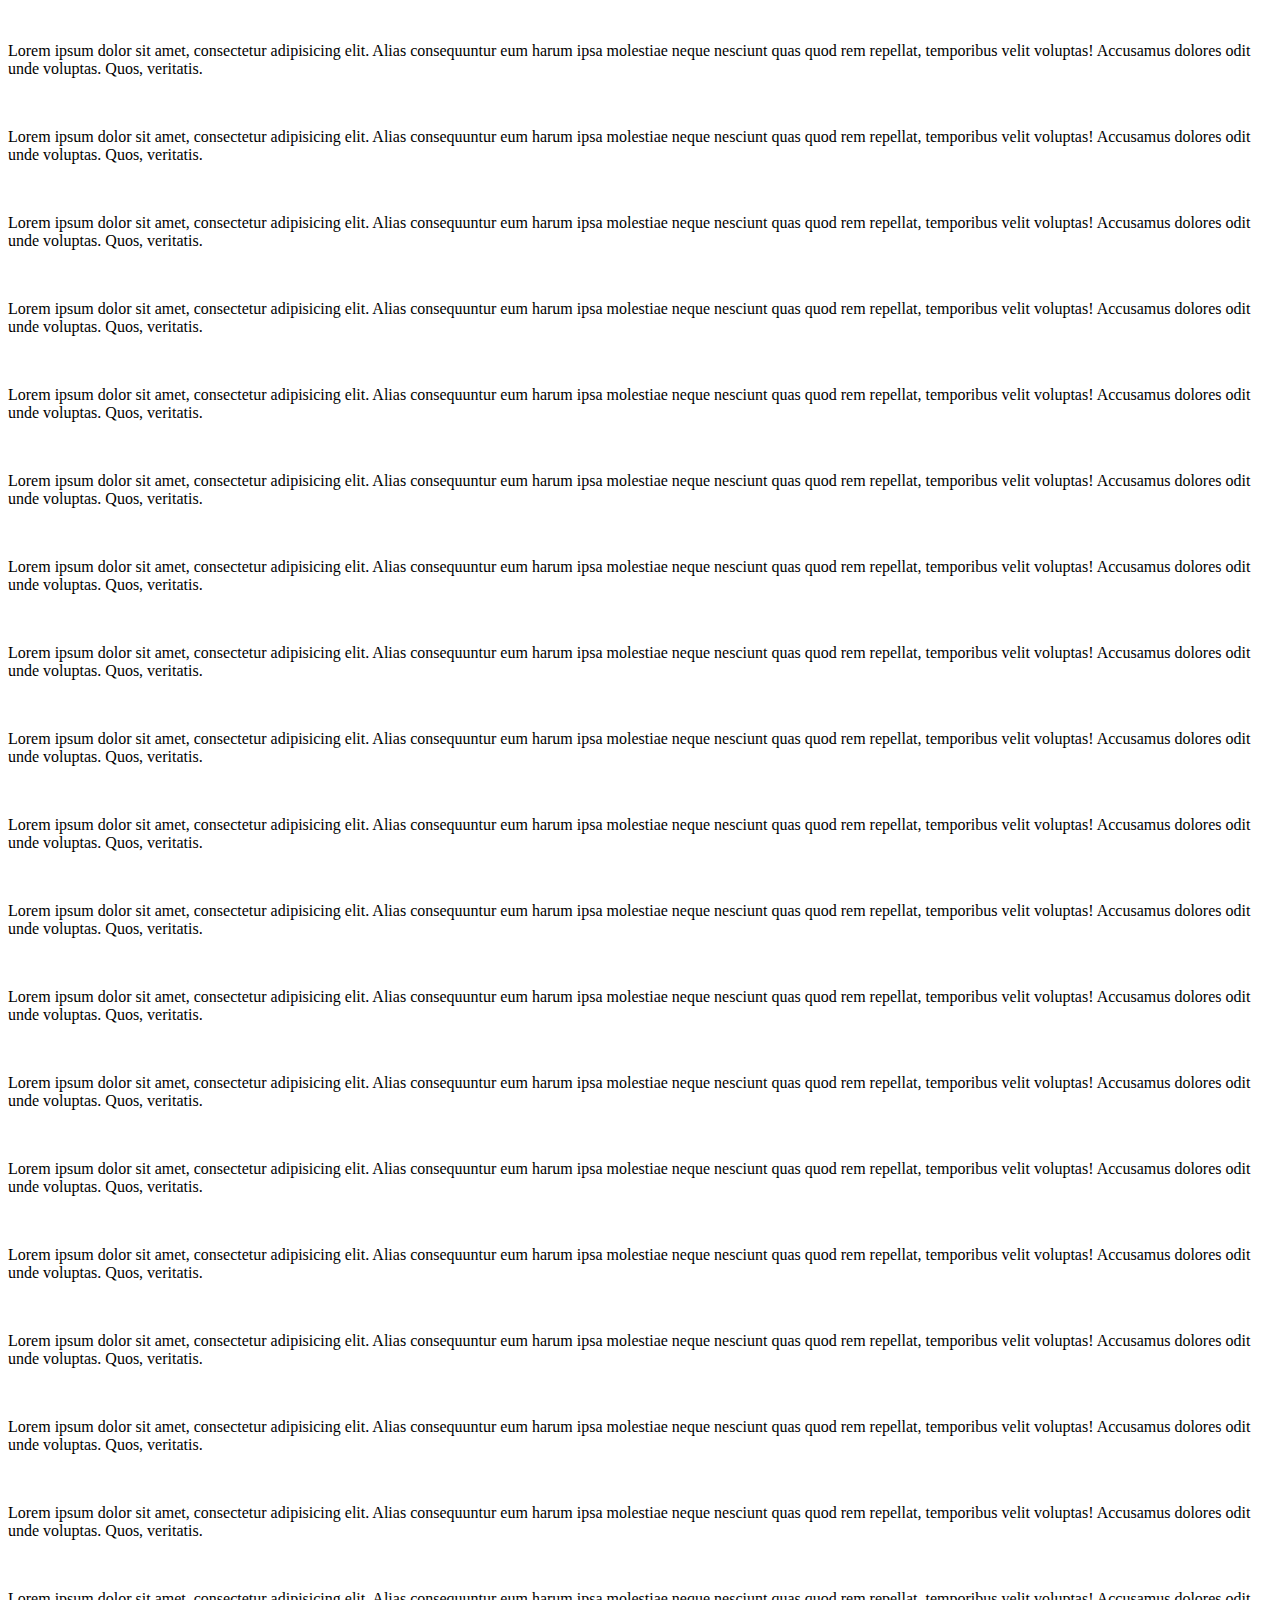
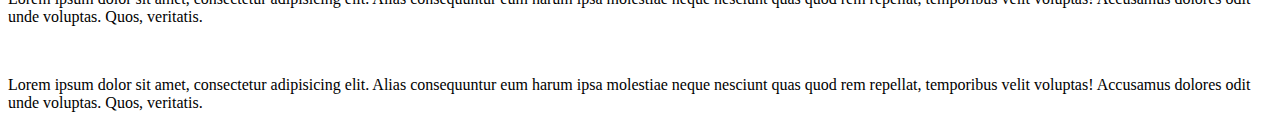
==== src/main/webapp/index.html @ 8888f62d "add images" ====
<!DOCTYPE html>
<html>
<head lang="es">
    <meta charset="UTF-8">
    <title>Getting Started</title>
</head>
<body>

<div class="container">
    <img src="images/image1.jpg" alt=""/>
    <p class="name"></p>
    <p class="description">Lorem ipsum dolor sit amet, consectetur adipisicing elit. Alias consequuntur eum harum ipsa molestiae neque nesciunt quas quod rem repellat, temporibus velit voluptas! Accusamus dolores odit unde voluptas. Quos, veritatis.</p>
</div>
<div class="container">
    <img src="images/image2.jpg" alt=""/>
    <p class="name"></p>
    <p class="description">Lorem ipsum dolor sit amet, consectetur adipisicing elit. Alias consequuntur eum harum ipsa molestiae neque nesciunt quas quod rem repellat, temporibus velit voluptas! Accusamus dolores odit unde voluptas. Quos, veritatis.</p>
</div>
<div class="container">
    <img src="images/image3.jpg" alt=""/>
    <p class="name"></p>
    <p class="description">Lorem ipsum dolor sit amet, consectetur adipisicing elit. Alias consequuntur eum harum ipsa molestiae neque nesciunt quas quod rem repellat, temporibus velit voluptas! Accusamus dolores odit unde voluptas. Quos, veritatis.</p>
</div>
<div class="container">
    <img src="images/image4.jpg" alt=""/>
    <p class="name"></p>
    <p class="description">Lorem ipsum dolor sit amet, consectetur adipisicing elit. Alias consequuntur eum harum ipsa molestiae neque nesciunt quas quod rem repellat, temporibus velit voluptas! Accusamus dolores odit unde voluptas. Quos, veritatis.</p>
</div>
<div class="container">
    <img src="images/image5.jpg" alt=""/>
    <p class="name"></p>
    <p class="description">Lorem ipsum dolor sit amet, consectetur adipisicing elit. Alias consequuntur eum harum ipsa molestiae neque nesciunt quas quod rem repellat, temporibus velit voluptas! Accusamus dolores odit unde voluptas. Quos, veritatis.</p>
</div>
<div class="container">
    <img src="images/image6.jpg" alt=""/>
    <p class="name"></p>
    <p class="description">Lorem ipsum dolor sit amet, consectetur adipisicing elit. Alias consequuntur eum harum ipsa molestiae neque nesciunt quas quod rem repellat, temporibus velit voluptas! Accusamus dolores odit unde voluptas. Quos, veritatis.</p>
</div>
<div class="container">
    <img src="images/image7.jpg" alt=""/>
    <p class="name"></p>
    <p class="description">Lorem ipsum dolor sit amet, consectetur adipisicing elit. Alias consequuntur eum harum ipsa molestiae neque nesciunt quas quod rem repellat, temporibus velit voluptas! Accusamus dolores odit unde voluptas. Quos, veritatis.</p>
</div>
<div class="container">
    <img src="images/image8.jpg" alt=""/>
    <p class="name"></p>
    <p class="description">Lorem ipsum dolor sit amet, consectetur adipisicing elit. Alias consequuntur eum harum ipsa molestiae neque nesciunt quas quod rem repellat, temporibus velit voluptas! Accusamus dolores odit unde voluptas. Quos, veritatis.</p>
</div>
<div class="container">
    <img src="images/image9.jpg" alt=""/>
    <p class="name"></p>
    <p class="description">Lorem ipsum dolor sit amet, consectetur adipisicing elit. Alias consequuntur eum harum ipsa molestiae neque nesciunt quas quod rem repellat, temporibus velit voluptas! Accusamus dolores odit unde voluptas. Quos, veritatis.</p>
</div>
<div class="container">
    <img src="images/image10.jpg" alt=""/>
    <p class="name"></p>
    <p class="description">Lorem ipsum dolor sit amet, consectetur adipisicing elit. Alias consequuntur eum harum ipsa molestiae neque nesciunt quas quod rem repellat, temporibus velit voluptas! Accusamus dolores odit unde voluptas. Quos, veritatis.</p>
</div>
<div class="container">
    <img src="images/image11.jpg" alt=""/>
    <p class="name"></p>
    <p class="description">Lorem ipsum dolor sit amet, consectetur adipisicing elit. Alias consequuntur eum harum ipsa molestiae neque nesciunt quas quod rem repellat, temporibus velit voluptas! Accusamus dolores odit unde voluptas. Quos, veritatis.</p>
</div>
<div class="container">
    <img src="images/image12.jpg" alt=""/>
    <p class="name"></p>
    <p class="description">Lorem ipsum dolor sit amet, consectetur adipisicing elit. Alias consequuntur eum harum ipsa molestiae neque nesciunt quas quod rem repellat, temporibus velit voluptas! Accusamus dolores odit unde voluptas. Quos, veritatis.</p>
</div>
<div class="container">
    <img src="images/image13.jpg" alt=""/>
    <p class="name"></p>
    <p class="description">Lorem ipsum dolor sit amet, consectetur adipisicing elit. Alias consequuntur eum harum ipsa molestiae neque nesciunt quas quod rem repellat, temporibus velit voluptas! Accusamus dolores odit unde voluptas. Quos, veritatis.</p>
</div>
<div class="container">
    <img src="images/image14.jpg" alt=""/>
    <p class="name"></p>
    <p class="description">Lorem ipsum dolor sit amet, consectetur adipisicing elit. Alias consequuntur eum harum ipsa molestiae neque nesciunt quas quod rem repellat, temporibus velit voluptas! Accusamus dolores odit unde voluptas. Quos, veritatis.</p>
</div>
<div class="container">
    <img src="images/image15.jpg" alt=""/>
    <p class="name"></p>
    <p class="description">Lorem ipsum dolor sit amet, consectetur adipisicing elit. Alias consequuntur eum harum ipsa molestiae neque nesciunt quas quod rem repellat, temporibus velit voluptas! Accusamus dolores odit unde voluptas. Quos, veritatis.</p>
</div>
<div class="container">
    <img src="images/image16.jpg" alt=""/>
    <p class="name"></p>
    <p class="description">Lorem ipsum dolor sit amet, consectetur adipisicing elit. Alias consequuntur eum harum ipsa molestiae neque nesciunt quas quod rem repellat, temporibus velit voluptas! Accusamus dolores odit unde voluptas. Quos, veritatis.</p>
</div>
<div class="container">
    <img src="images/image17.jpg" alt=""/>
    <p class="name"></p>
    <p class="description">Lorem ipsum dolor sit amet, consectetur adipisicing elit. Alias consequuntur eum harum ipsa molestiae neque nesciunt quas quod rem repellat, temporibus velit voluptas! Accusamus dolores odit unde voluptas. Quos, veritatis.</p>
</div>
<div class="container">
    <img src="images/image18.jpg" alt=""/>
    <p class="name"></p>
    <p class="description">Lorem ipsum dolor sit amet, consectetur adipisicing elit. Alias consequuntur eum harum ipsa molestiae neque nesciunt quas quod rem repellat, temporibus velit voluptas! Accusamus dolores odit unde voluptas. Quos, veritatis.</p>
</div>
<div class="container">
    <img src="images/image19.jpg" alt=""/>
    <p class="name"></p>
    <p class="description">Lorem ipsum dolor sit amet, consectetur adipisicing elit. Alias consequuntur eum harum ipsa molestiae neque nesciunt quas quod rem repellat, temporibus velit voluptas! Accusamus dolores odit unde voluptas. Quos, veritatis.</p>
</div>
<div class="container">
    <img src="images/image20.jpg" alt=""/>
    <p class="name"></p>
    <p class="description">Lorem ipsum dolor sit amet, consectetur adipisicing elit. Alias consequuntur eum harum ipsa molestiae neque nesciunt quas quod rem repellat, temporibus velit voluptas! Accusamus dolores odit unde voluptas. Quos, veritatis.</p>
</div>



</body>
</html>
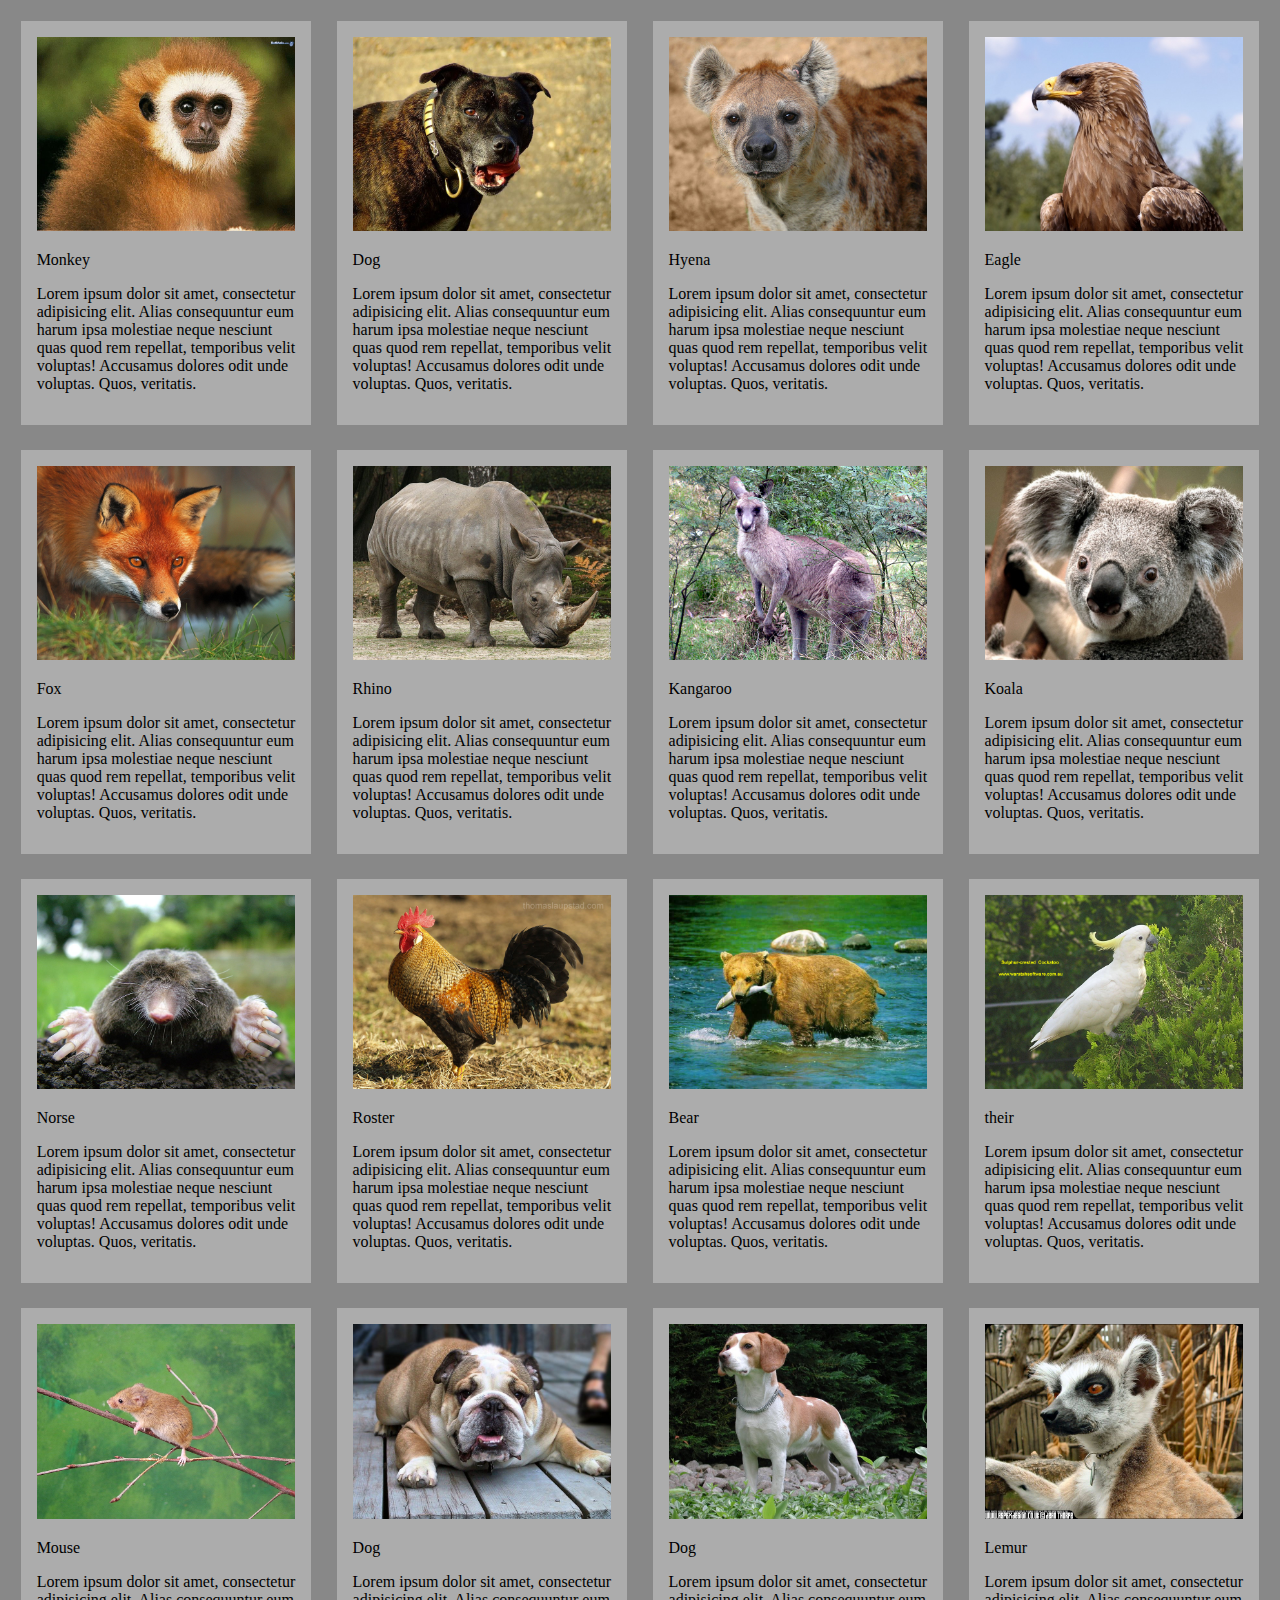
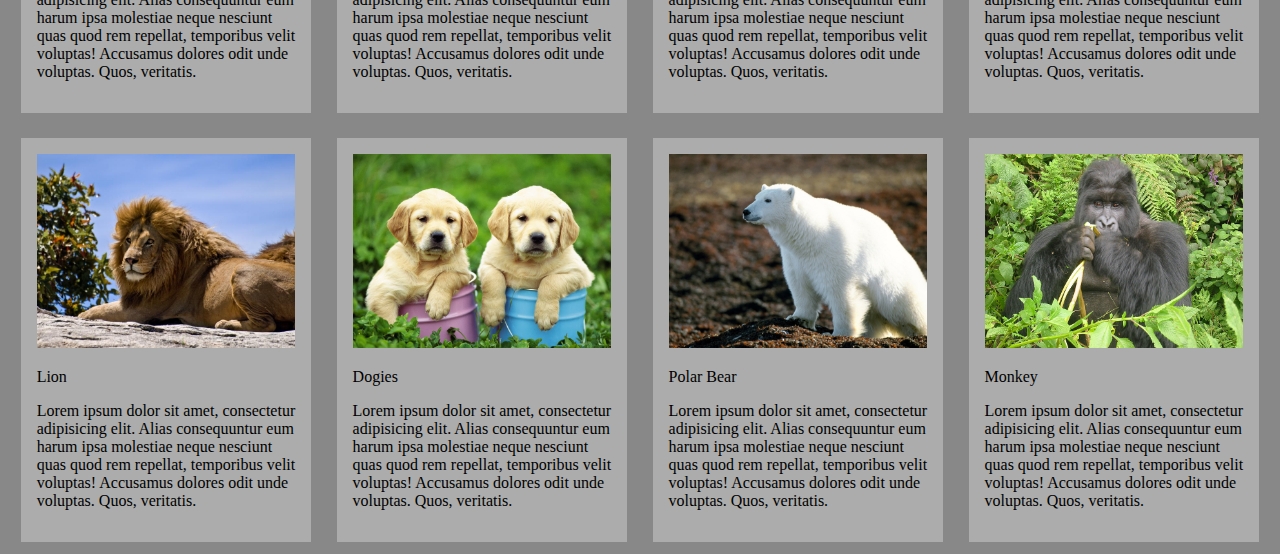
==== commit 8585a061: "second commit" ====
--- a/src/main/webapp/index.html
+++ b/src/main/webapp/index.html
@@ -3,107 +3,109 @@
 <head lang="es">
     <meta charset="UTF-8">
     <title>Getting Started</title>
+    <link rel="stylesheet" type="text/css" href="css/index.css"/>
+    <meta name="viewport" content="width=device=width, initial-scale=1"/>
 </head>
 <body>
 
 <div class="container">
-    <img src="images/image1.jpg" alt=""/>
-    <p class="name"></p>
+    <img src="images/1.jpg" alt=""/>
+    <p class="name">Monkey</p>
     <p class="description">Lorem ipsum dolor sit amet, consectetur adipisicing elit. Alias consequuntur eum harum ipsa molestiae neque nesciunt quas quod rem repellat, temporibus velit voluptas! Accusamus dolores odit unde voluptas. Quos, veritatis.</p>
 </div>
 <div class="container">
-    <img src="images/image2.jpg" alt=""/>
-    <p class="name"></p>
+    <img src="images/2.jpg" alt=""/>
+    <p class="name">Dog</p>
     <p class="description">Lorem ipsum dolor sit amet, consectetur adipisicing elit. Alias consequuntur eum harum ipsa molestiae neque nesciunt quas quod rem repellat, temporibus velit voluptas! Accusamus dolores odit unde voluptas. Quos, veritatis.</p>
 </div>
 <div class="container">
-    <img src="images/image3.jpg" alt=""/>
-    <p class="name"></p>
+    <img src="images/3.jpg" alt=""/>
+    <p class="name">Hyena</p>
     <p class="description">Lorem ipsum dolor sit amet, consectetur adipisicing elit. Alias consequuntur eum harum ipsa molestiae neque nesciunt quas quod rem repellat, temporibus velit voluptas! Accusamus dolores odit unde voluptas. Quos, veritatis.</p>
 </div>
 <div class="container">
-    <img src="images/image4.jpg" alt=""/>
-    <p class="name"></p>
+    <img src="images/4.jpg" alt=""/>
+    <p class="name">Eagle</p>
     <p class="description">Lorem ipsum dolor sit amet, consectetur adipisicing elit. Alias consequuntur eum harum ipsa molestiae neque nesciunt quas quod rem repellat, temporibus velit voluptas! Accusamus dolores odit unde voluptas. Quos, veritatis.</p>
 </div>
 <div class="container">
-    <img src="images/image5.jpg" alt=""/>
-    <p class="name"></p>
+    <img src="images/5.jpg" alt=""/>
+    <p class="name">Fox</p>
     <p class="description">Lorem ipsum dolor sit amet, consectetur adipisicing elit. Alias consequuntur eum harum ipsa molestiae neque nesciunt quas quod rem repellat, temporibus velit voluptas! Accusamus dolores odit unde voluptas. Quos, veritatis.</p>
 </div>
 <div class="container">
-    <img src="images/image6.jpg" alt=""/>
-    <p class="name"></p>
+    <img src="images/6.jpg" alt=""/>
+    <p class="name">Rhino</p>
     <p class="description">Lorem ipsum dolor sit amet, consectetur adipisicing elit. Alias consequuntur eum harum ipsa molestiae neque nesciunt quas quod rem repellat, temporibus velit voluptas! Accusamus dolores odit unde voluptas. Quos, veritatis.</p>
 </div>
 <div class="container">
-    <img src="images/image7.jpg" alt=""/>
-    <p class="name"></p>
+    <img src="images/7.jpg" alt=""/>
+    <p class="name">Kangaroo</p>
     <p class="description">Lorem ipsum dolor sit amet, consectetur adipisicing elit. Alias consequuntur eum harum ipsa molestiae neque nesciunt quas quod rem repellat, temporibus velit voluptas! Accusamus dolores odit unde voluptas. Quos, veritatis.</p>
 </div>
 <div class="container">
-    <img src="images/image8.jpg" alt=""/>
-    <p class="name"></p>
+    <img src="images/8.jpg" alt=""/>
+    <p class="name">Koala</p>
     <p class="description">Lorem ipsum dolor sit amet, consectetur adipisicing elit. Alias consequuntur eum harum ipsa molestiae neque nesciunt quas quod rem repellat, temporibus velit voluptas! Accusamus dolores odit unde voluptas. Quos, veritatis.</p>
 </div>
 <div class="container">
-    <img src="images/image9.jpg" alt=""/>
-    <p class="name"></p>
+    <img src="images/9.jpg" alt=""/>
+    <p class="name">Norse</p>
     <p class="description">Lorem ipsum dolor sit amet, consectetur adipisicing elit. Alias consequuntur eum harum ipsa molestiae neque nesciunt quas quod rem repellat, temporibus velit voluptas! Accusamus dolores odit unde voluptas. Quos, veritatis.</p>
 </div>
 <div class="container">
-    <img src="images/image10.jpg" alt=""/>
-    <p class="name"></p>
+    <img src="images/10.jpg" alt=""/>
+    <p class="name">Roster</p>
     <p class="description">Lorem ipsum dolor sit amet, consectetur adipisicing elit. Alias consequuntur eum harum ipsa molestiae neque nesciunt quas quod rem repellat, temporibus velit voluptas! Accusamus dolores odit unde voluptas. Quos, veritatis.</p>
 </div>
 <div class="container">
-    <img src="images/image11.jpg" alt=""/>
-    <p class="name"></p>
+    <img src="images/11.jpg" alt=""/>
+    <p class="name">Bear</p>
     <p class="description">Lorem ipsum dolor sit amet, consectetur adipisicing elit. Alias consequuntur eum harum ipsa molestiae neque nesciunt quas quod rem repellat, temporibus velit voluptas! Accusamus dolores odit unde voluptas. Quos, veritatis.</p>
 </div>
 <div class="container">
-    <img src="images/image12.jpg" alt=""/>
-    <p class="name"></p>
+    <img src="images/12.jpg" alt=""/>
+    <p class="name">their</p>
     <p class="description">Lorem ipsum dolor sit amet, consectetur adipisicing elit. Alias consequuntur eum harum ipsa molestiae neque nesciunt quas quod rem repellat, temporibus velit voluptas! Accusamus dolores odit unde voluptas. Quos, veritatis.</p>
 </div>
 <div class="container">
-    <img src="images/image13.jpg" alt=""/>
-    <p class="name"></p>
+    <img src="images/13.jpg" alt=""/>
+    <p class="name">Mouse</p>
     <p class="description">Lorem ipsum dolor sit amet, consectetur adipisicing elit. Alias consequuntur eum harum ipsa molestiae neque nesciunt quas quod rem repellat, temporibus velit voluptas! Accusamus dolores odit unde voluptas. Quos, veritatis.</p>
 </div>
 <div class="container">
-    <img src="images/image14.jpg" alt=""/>
-    <p class="name"></p>
+    <img src="images/14.jpg" alt=""/>
+    <p class="name">Dog</p>
     <p class="description">Lorem ipsum dolor sit amet, consectetur adipisicing elit. Alias consequuntur eum harum ipsa molestiae neque nesciunt quas quod rem repellat, temporibus velit voluptas! Accusamus dolores odit unde voluptas. Quos, veritatis.</p>
 </div>
 <div class="container">
-    <img src="images/image15.jpg" alt=""/>
-    <p class="name"></p>
+    <img src="images/15.jpg" alt=""/>
+    <p class="name">Dog</p>
     <p class="description">Lorem ipsum dolor sit amet, consectetur adipisicing elit. Alias consequuntur eum harum ipsa molestiae neque nesciunt quas quod rem repellat, temporibus velit voluptas! Accusamus dolores odit unde voluptas. Quos, veritatis.</p>
 </div>
 <div class="container">
-    <img src="images/image16.jpg" alt=""/>
-    <p class="name"></p>
+    <img src="images/16.jpg" alt=""/>
+    <p class="name">Lemur</p>
     <p class="description">Lorem ipsum dolor sit amet, consectetur adipisicing elit. Alias consequuntur eum harum ipsa molestiae neque nesciunt quas quod rem repellat, temporibus velit voluptas! Accusamus dolores odit unde voluptas. Quos, veritatis.</p>
 </div>
 <div class="container">
-    <img src="images/image17.jpg" alt=""/>
-    <p class="name"></p>
+    <img src="images/17.jpg" alt=""/>
+    <p class="name">Lion</p>
     <p class="description">Lorem ipsum dolor sit amet, consectetur adipisicing elit. Alias consequuntur eum harum ipsa molestiae neque nesciunt quas quod rem repellat, temporibus velit voluptas! Accusamus dolores odit unde voluptas. Quos, veritatis.</p>
 </div>
 <div class="container">
-    <img src="images/image18.jpg" alt=""/>
-    <p class="name"></p>
+    <img src="images/18.jpg" alt=""/>
+    <p class="name">Dogies</p>
     <p class="description">Lorem ipsum dolor sit amet, consectetur adipisicing elit. Alias consequuntur eum harum ipsa molestiae neque nesciunt quas quod rem repellat, temporibus velit voluptas! Accusamus dolores odit unde voluptas. Quos, veritatis.</p>
 </div>
 <div class="container">
-    <img src="images/image19.jpg" alt=""/>
-    <p class="name"></p>
+    <img src="images/19.jpg" alt=""/>
+    <p class="name">Polar Bear</p>
     <p class="description">Lorem ipsum dolor sit amet, consectetur adipisicing elit. Alias consequuntur eum harum ipsa molestiae neque nesciunt quas quod rem repellat, temporibus velit voluptas! Accusamus dolores odit unde voluptas. Quos, veritatis.</p>
 </div>
 <div class="container">
-    <img src="images/image20.jpg" alt=""/>
-    <p class="name"></p>
+    <img src="images/20.jpg" alt=""/>
+    <p class="name">Monkey</p>
     <p class="description">Lorem ipsum dolor sit amet, consectetur adipisicing elit. Alias consequuntur eum harum ipsa molestiae neque nesciunt quas quod rem repellat, temporibus velit voluptas! Accusamus dolores odit unde voluptas. Quos, veritatis.</p>
 </div>
 
--- a/src/main/webapp/css/index.css
+++ b/src/main/webapp/css/index.css
@@ -0,0 +1,45 @@
+html{
+    font-size: 16px;
+}
+body{
+    background-color: #111;
+}
+.container{
+    background-color:rgba(255,255,255,0.3);
+    margin:1%;
+    box-sizing: border-box;
+    float:left;
+    padding:1rem;
+
+}
+
+img{
+    max-width: 100%;
+    height: auto;
+}
+
+@media (min-width:360px){
+    body{
+        background-color:#111;
+    }
+    .container{
+        width:48%;
+    }
+}
+
+@media (min-width:768px){
+    body{
+        background-color:#444;
+    }
+    .container{
+        width: 31.33%;
+    }
+}
+@media (min-width:1200px){
+    body{
+        background-color:#888;
+    }
+    .container{
+        width: 23%;
+    }
+}
